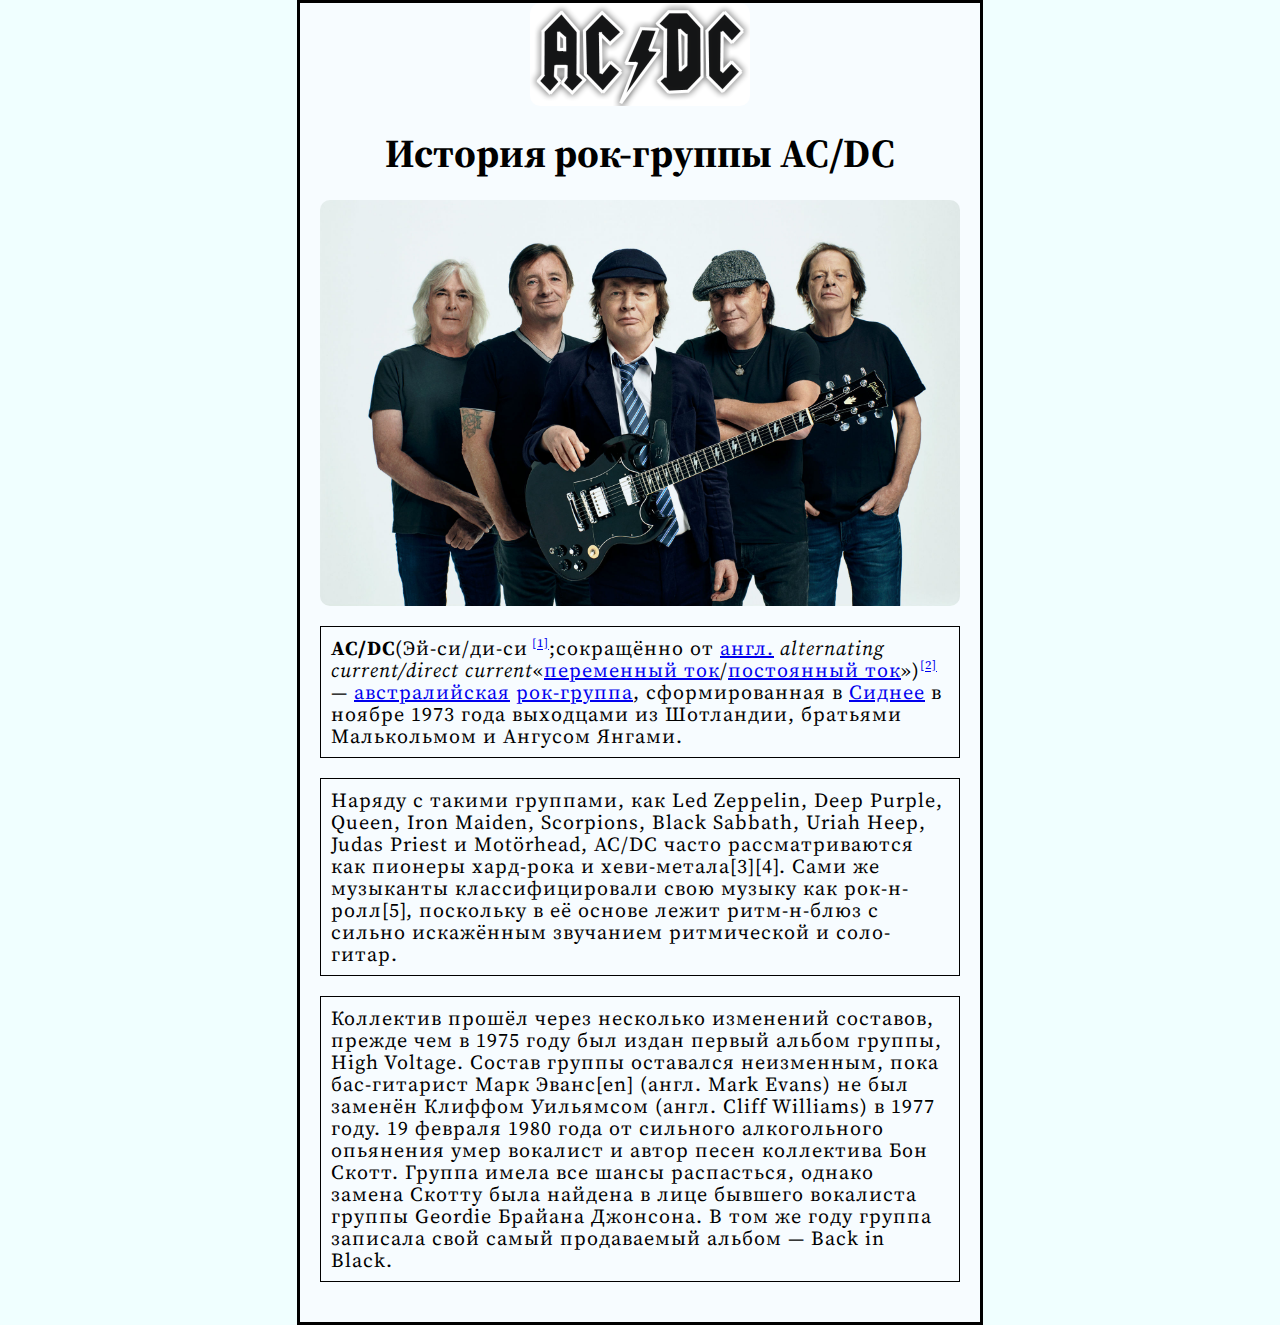
==== index.html @ 423bead2 "Add protocol Open Graph" ====
<!DOCTYPE html>
<html  lang="ru">
<head>
    <meta charset="utf-8">
    <meta name="author" content="Fullhead">
    <meta name="description" content="История группы AC/DC">
    <meta property="og:image" content="images/logo.png">
    <meta property="og:description" content="AC/DC — австралийская рок-группа, сформированная в Сиднее в ноябре 1973 года выходцами из Шотландии, братьями Малькольмом и Ангусом Янгами.">
    <meta property="og:title" content="AC/DC биография.">
    <link href="styles/style.css" rel="stylesheet" type="text/css">
    <link rel="preconnect" href="https://fonts.googleapis.com">
    <link rel="preconnect" href="https://fonts.gstatic.com" crossorigin>
    <link href="https://fonts.googleapis.com/css2?family=Source+Serif+Pro&display=swap" rel="stylesheet">
    <title>AC/DC rock</title>
</head>
<body>
<img id="logo" src="images/logo.png" alt="Фото логотипа группы." title="Логотип группы.">
<h1>История рок-группы AC/DC</h1>
<img id="team_photo" src="images/ac-dc-team.jpg" alt="Фото участников группы в полном составе" title="Группа AC/DC в полном сборе.">
<p id="p1"><strong>AC/DC</strong>(Эй-си/ди-си<sup id="up1">
    <a href="https://ru.wikipedia.org/wiki/AC/DC#cite_note-1" title="Универсальная энциклопедия Кирилла и Мефодия">[1]</a></sup>;сокращённо от
    <a href="https://ru.wikipedia.org/wiki/%D0%90%D0%BD%D0%B3%D0%BB%D0%B8%D0%B9%D1%81%D0%BA%D0%B8%D0%B9_%D1%8F%D0%B7%D1%8B%D0%BA">англ.</a>
    <i>alternating current/direct current</i>«<a href="https://ru.wikipedia.org/wiki/%D0%9F%D0%B5%D1%80%D0%B5%D0%BC%D0%B5%
    D0%BD%D0%BD%D1%8B%D0%B9_%D1%82%D0%BE%D0%BA" title="Переменный ток это-">переменный ток</a>/<a href="https://ru.wikipedia.org/wiki/%D0%9F%D0%BE%D1%81%D1%82%D
    0%BE%D1%8F%D0%BD%D0%BD%D1%8B%D0%B9_%D1%82%D0%BE%D0%BA" title="Постоянный ток это-">постоянный ток</a>»)<sup id="up2"><a href="https://ru.wikipedia.org/wiki/
    AC/DC#cite_note-2" title="AC/DC — краткая биография группы. РИА Новости.">[2]</a></sup>—
    <a href="https://ru.wikipedia.org/wiki/%D0%90%D0%B2%D1%81%D1%82%D1%80%D0%B0%D0%BB%D0%B8%D1%8F" title="Австралия">австралийская</a>
    <a href="https://ru.wikipedia.org/wiki/%D0%A0%D0%BE%D0%BA-%D0%B3%D1%80%D1%83%D0%BF%D0%BF%D0%B0" title="Рок-группа это-">рок-группа</a>, сформированная в
    <a href="https://ru.wikipedia.org/wiki/%D0%A1%D0%B8%D0%B4%D0%BD%D0%B5%D0%B9" title="Сидней">Сиднее</a> в ноябре 1973 года выходцами из Шотландии, братьями Малькольмом и Ангусом Янгами.</p>
<p id="p2">Наряду с такими группами, как Led Zeppelin, Deep Purple, Queen, Iron Maiden, Scorpions, Black Sabbath, Uriah Heep,
    Judas Priest и Motörhead, AC/DC часто рассматриваются как пионеры хард-рока и хеви-метала[3][4]. Сами же музыканты
    классифицировали свою музыку как рок-н-ролл[5], поскольку в её основе лежит ритм-н-блюз с сильно искажённым звучанием ритмической и соло-гитар.</p>
<p id="p3">Коллектив прошёл через несколько изменений составов, прежде чем в 1975 году был издан первый альбом группы, High Voltage.
    Состав группы оставался неизменным, пока бас-гитарист Марк Эванс[en] (англ. Mark Evans) не был заменён Клиффом Уильямсом (англ. Cliff Williams) в
    1977 году. 19 февраля 1980 года от сильного алкогольного опьянения умер вокалист и автор песен коллектива Бон Скотт. Группа имела все шансы
    распасться, однако замена Скотту была найдена в лице бывшего вокалиста группы Geordie Брайана Джонсона. В том же году группа записала свой самый
    продаваемый альбом — Back in Black.</p>
<script src="scripts/main.js"></script>
</body>
</html>
---- styles/style.css ----
html {
    font-family: 'Source Serif Pro', serif;
    font-size: 20px;
    background-color: azure;

}
body {
    margin: 0 auto;
    padding: 0 20px 20px 20px;
    width: 50%;
    background-color: #f7fcff;
    border: 3px solid black;
}
h1 {
    margin: 0;
    padding: 20px 0;
    color: black;
    text-align: center;
}
#logo {
    border-radius: 10px;
    max-width: 100%;
    height: auto;
    margin: 0 auto;
    display: block;
}
#team_photo {
    border-radius: 10px;
    max-width: 100%;
    height: auto;
    display: block;
}
#p1 {
    font-size: 20px;
    line-height: 1.1;
    letter-spacing: 1px;
    padding: 10px;
    border: solid 1px;
}
#p2 {
    font-size: 20px;
    line-height: 1.1;
    letter-spacing: 1px;
    padding: 10px;
    border: solid 1px;
}
#p3 {
    font-size: 20px;
    line-height: 1.1;
    letter-spacing: 1px;
    padding: 10px;
    border: solid 1px;
}
#up1 {
    font-size: 12px;
}
#up2 {
    font-size: 12px;
}
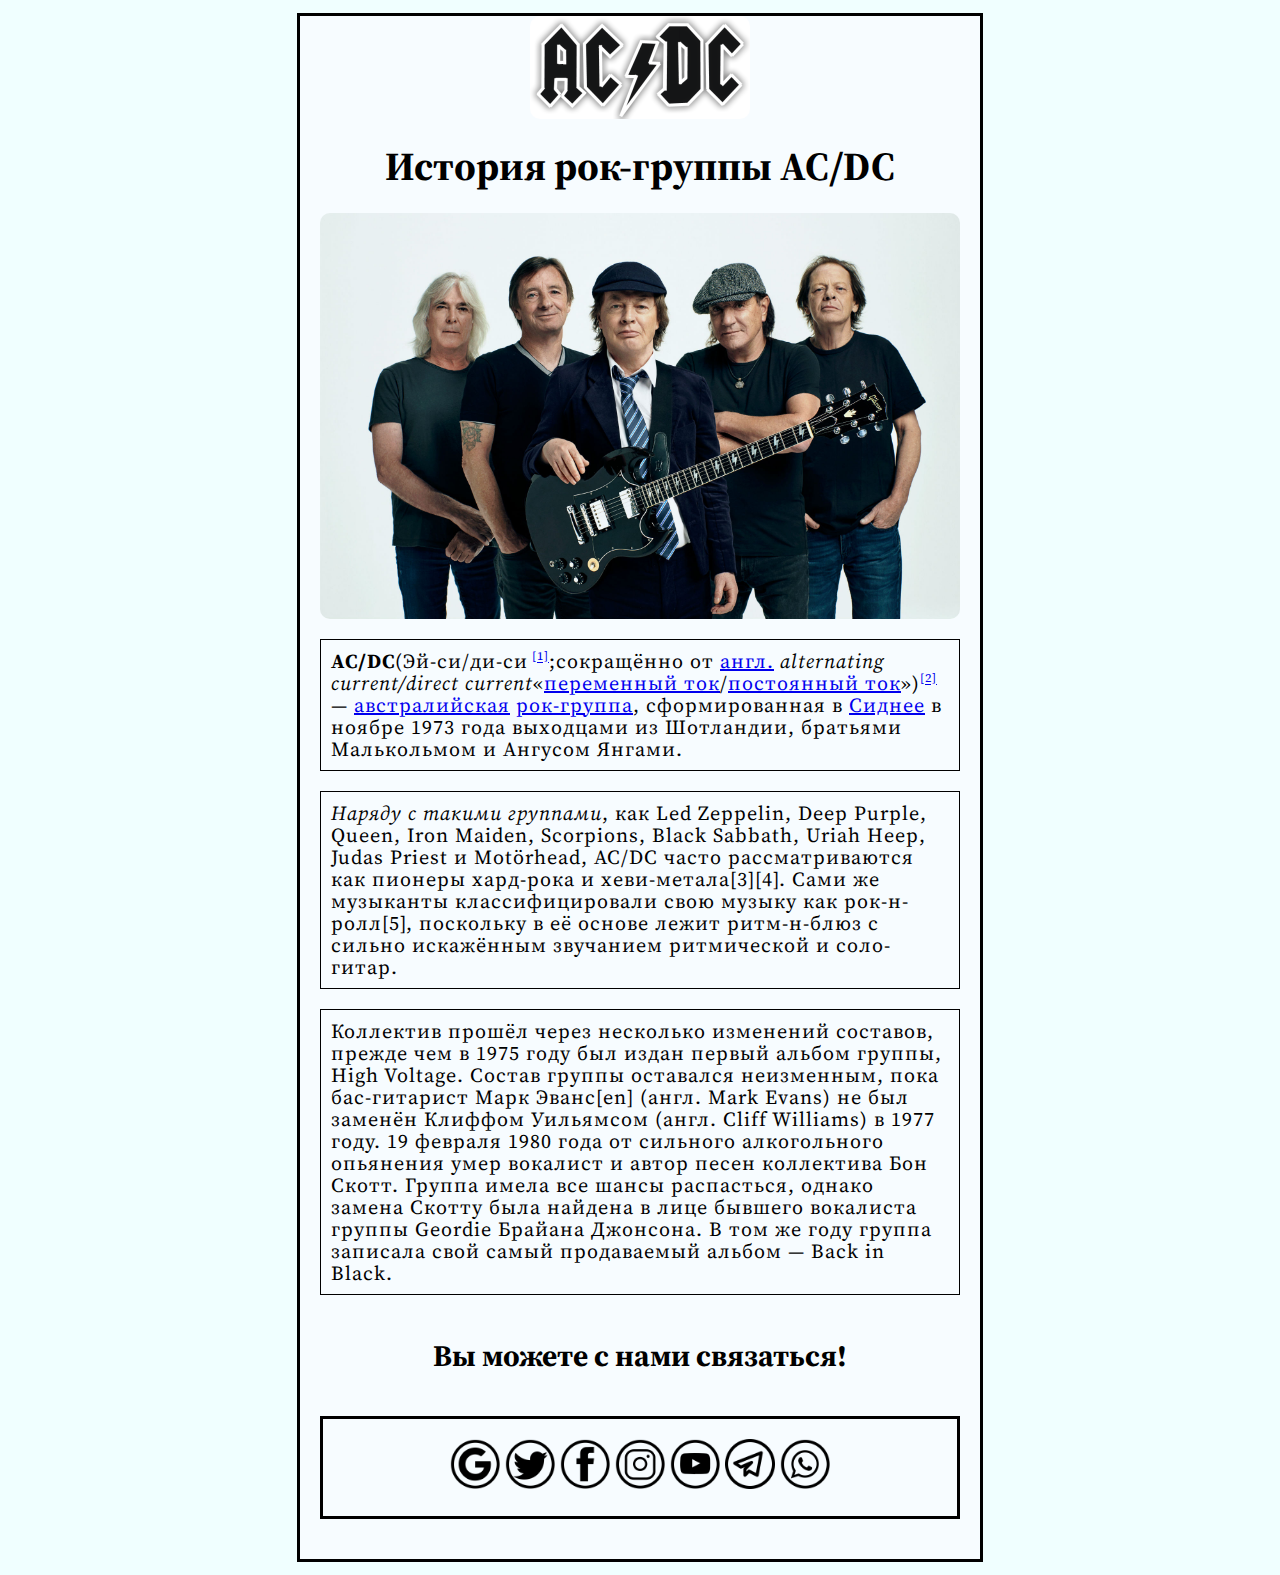
==== commit 6f2521a7: "Add contacts" ====
--- a/index.html
+++ b/index.html
@@ -5,17 +5,20 @@
     <meta name="author" content="Fullhead">
     <meta name="description" content="История группы AC/DC">
     <meta property="og:image" content="images/logo.png">
-    <meta property="og:description" content="AC/DC — австралийская рок-группа, сформированная в Сиднее в ноябре 1973 года выходцами из Шотландии, братьями Малькольмом и Ангусом Янгами.">
+    <meta property="og:description" content="AC/DC — австралийская рок-группа, сформированная в Сиднее в ноябре 1973
+
+    года выходцами из Шотландии, братьями Малькольмом и Ангусом Янгами.">
     <meta property="og:title" content="AC/DC биография.">
-    <link href="styles/style.css" rel="stylesheet" type="text/css">
+    <link rel="icon" href="images/favicon.png" type="image/x-icon">
+    <link rel="stylesheet" href="styles/style.css" type="text/css">
     <link rel="preconnect" href="https://fonts.googleapis.com">
     <link rel="preconnect" href="https://fonts.gstatic.com" crossorigin>
     <link href="https://fonts.googleapis.com/css2?family=Source+Serif+Pro&display=swap" rel="stylesheet">
     <title>AC/DC rock</title>
 </head>
 <body>
-<img id="logo" src="images/logo.png" alt="Фото логотипа группы." title="Логотип группы.">
-<h1>История рок-группы AC/DC</h1>
+<a href="https://www.acdc.com/" target="_blank"><img id="logo" src="images/logo.png" alt="Фото логотипа и ссылка на домашнюю страницу группы." title="Логотип AC/DC со ссылкой на их домашнюю страницу"></a>
+<h1 id="Заголовок_страницы">История рок-группы AC/DC</h1>
 <img id="team_photo" src="images/ac-dc-team.jpg" alt="Фото участников группы в полном составе" title="Группа AC/DC в полном сборе.">
 <p id="p1"><strong>AC/DC</strong>(Эй-си/ди-си<sup id="up1">
     <a href="https://ru.wikipedia.org/wiki/AC/DC#cite_note-1" title="Универсальная энциклопедия Кирилла и Мефодия">[1]</a></sup>;сокращённо от
@@ -27,7 +30,7 @@
     <a href="https://ru.wikipedia.org/wiki/%D0%90%D0%B2%D1%81%D1%82%D1%80%D0%B0%D0%BB%D0%B8%D1%8F" title="Австралия">австралийская</a>
     <a href="https://ru.wikipedia.org/wiki/%D0%A0%D0%BE%D0%BA-%D0%B3%D1%80%D1%83%D0%BF%D0%BF%D0%B0" title="Рок-группа это-">рок-группа</a>, сформированная в
     <a href="https://ru.wikipedia.org/wiki/%D0%A1%D0%B8%D0%B4%D0%BD%D0%B5%D0%B9" title="Сидней">Сиднее</a> в ноябре 1973 года выходцами из Шотландии, братьями Малькольмом и Ангусом Янгами.</p>
-<p id="p2">Наряду с такими группами, как Led Zeppelin, Deep Purple, Queen, Iron Maiden, Scorpions, Black Sabbath, Uriah Heep,
+<p id="p2"><em>Наряду с такими группами</em>, как Led Zeppelin, Deep Purple, Queen, Iron Maiden, Scorpions, Black Sabbath, Uriah Heep,
     Judas Priest и Motörhead, AC/DC часто рассматриваются как пионеры хард-рока и хеви-метала[3][4]. Сами же музыканты
     классифицировали свою музыку как рок-н-ролл[5], поскольку в её основе лежит ритм-н-блюз с сильно искажённым звучанием ритмической и соло-гитар.</p>
 <p id="p3">Коллектив прошёл через несколько изменений составов, прежде чем в 1975 году был издан первый альбом группы, High Voltage.
@@ -35,6 +38,21 @@
     1977 году. 19 февраля 1980 года от сильного алкогольного опьянения умер вокалист и автор песен коллектива Бон Скотт. Группа имела все шансы
     распасться, однако замена Скотту была найдена в лице бывшего вокалиста группы Geordie Брайана Джонсона. В том же году группа записала свой самый
     продаваемый альбом — Back in Black.</p>
+<h2>Вы можете с нами связаться!</h2>
+<p id="contacts">
+    <a href="mailto:inom2000.si@gmail.com" target="_blank"><img id="gmail" src="images/google-icon.png" alt="Gmail адрес" title="Ссылка на Gmail"></a>
+    <a href="https://twitter.com/IS6Db4l0alkcHG0?s=09" target="_blank"><img id="twitter" src="images/twitter-icon.png" alt="Twitter адрес" title="Ссылка на Twitter"></a>
+    <a href="https://www.facebook.com/profile.php?id=100042415043213" target="_blank"><img id="facebook" src="images/fb-icon.png" alt="Facebook адрес" title="Ссылка на Facebook"></a>
+    <a href="https://instagram.com/inomzhonov_sh/" target="_blank"><img id="instagram" src="images/instagram-icon.png" alt="Instagram адрес" title="Ссылка на Instagram"></a>
+    <a href="https://www.youtube.com/channel/UCkwhtxE0tNbKr_UcmWgKDsA" target="_blank"><img id="youtube" src="images/youtube-icon.png" alt="Youtube адрес" title="Ссылка на Youtube"></a>
+    <a href="https://t.me/Fullhead" target="_blank"><img id="telegram" src="images/telegram-icon.png" alt="Telegram адрес" title="Ссылка на Telegram"></a>
+    <a href="https://wa.me/79009517638" target="_blank"><img id="whatsapp" src="images/whatsapp-icon.png" alt="Whatsapp адрес" title="Ссылка на Whatsapp"></a>
+
+</p>
+
 <script src="scripts/main.js"></script>
 </body>
 </html>
+
+
+
--- a/styles/style.css
+++ b/styles/style.css
@@ -5,57 +5,56 @@
 
 }
 body {
-    margin: 0 auto;
+    margin: 1% auto;
     padding: 0 20px 20px 20px;
     width: 50%;
     background-color: #f7fcff;
     border: 3px solid black;
 }
-h1 {
+h1, h2 {
     margin: 0;
     padding: 20px 0;
     color: black;
     text-align: center;
 }
-#logo {
+#contacts {
+    padding: 20px 0;
+    color: black;
+    text-align: center;
+    border: 3px solid black;
+}
+#logo, #team_photo {
     border-radius: 10px;
     max-width: 100%;
     height: auto;
     margin: 0 auto;
     display: block;
 }
-#team_photo {
-    border-radius: 10px;
-    max-width: 100%;
-    height: auto;
-    display: block;
+
+#gmail, #twitter, #facebook, #instagram, #youtube, #telegram, #whatsapp {
+    width: 50px;
 }
-#p1 {
+#p1, #p2, #p3 {
     font-size: 20px;
     line-height: 1.1;
     letter-spacing: 1px;
     padding: 10px;
     border: solid 1px;
 }
-#p2 {
-    font-size: 20px;
-    line-height: 1.1;
-    letter-spacing: 1px;
+
+#up1, #up2 {
+    font-size: 12px;
+}
+
+ul {
+    background: aliceblue;
     padding: 10px;
     border: solid 1px;
 }
-#p3 {
-    font-size: 20px;
-    line-height: 1.1;
-    letter-spacing: 1px;
-    padding: 10px;
-    border: solid 1px;
-}
-#up1 {
-    font-size: 12px;
-}
-#up2 {
-    font-size: 12px;
+
+li {
+    margin-left: 20px;
 }
 
 
+
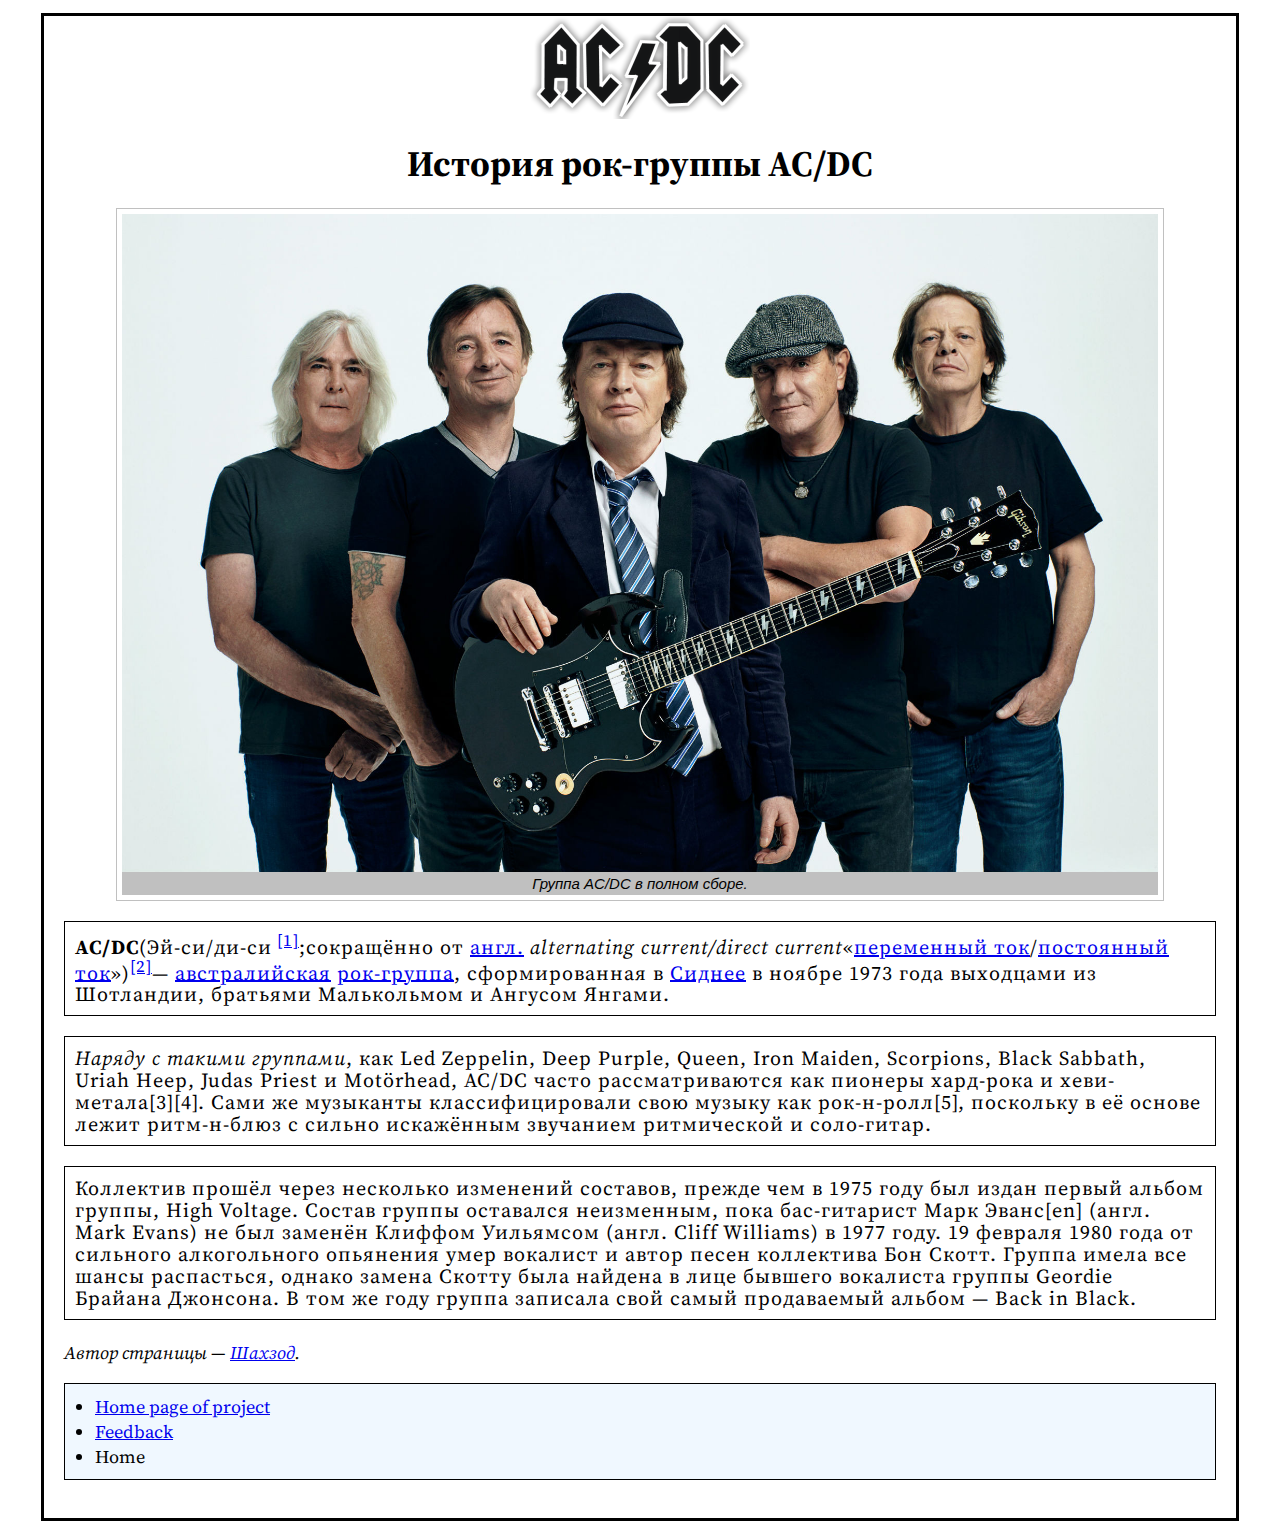
==== commit 0f39dcb1: "Add new pages" ====
--- a/index.html
+++ b/index.html
@@ -1,5 +1,5 @@
 <!DOCTYPE html>
-<html  lang="ru">
+<html lang="ru">
 <head>
     <meta charset="utf-8">
     <meta name="author" content="Fullhead">
@@ -10,46 +10,60 @@
     года выходцами из Шотландии, братьями Малькольмом и Ангусом Янгами.">
     <meta property="og:title" content="AC/DC биография.">
     <link rel="icon" href="images/favicon.png" type="image/x-icon">
-    <link rel="stylesheet" href="styles/style.css" type="text/css">
+    <link rel="stylesheet" href="styles/index.css" type="text/css">
     <link rel="preconnect" href="https://fonts.googleapis.com">
     <link rel="preconnect" href="https://fonts.gstatic.com" crossorigin>
     <link href="https://fonts.googleapis.com/css2?family=Source+Serif+Pro&display=swap" rel="stylesheet">
     <title>AC/DC rock</title>
 </head>
 <body>
-<a href="https://www.acdc.com/" target="_blank"><img id="logo" src="images/logo.png" alt="Фото логотипа и ссылка на домашнюю страницу группы." title="Логотип AC/DC со ссылкой на их домашнюю страницу"></a>
+
+<a href="https://www.acdc.com/" target="_blank"><img id="logo" src="images/logo.png"
+                                                     alt="Фото логотипа и ссылка на домашнюю страницу группы."
+                                                     title="Логотип AC/DC со ссылкой на их домашнюю страницу"></a>
 <h1 id="Заголовок_страницы">История рок-группы AC/DC</h1>
-<img id="team_photo" src="images/ac-dc-team.jpg" alt="Фото участников группы в полном составе" title="Группа AC/DC в полном сборе.">
+<figure>
+    <img id="team_photo" src="images/ac-dc-team.jpg" alt="Фото участников группы в полном составе"
+         title="Группа AC/DC в полном сборе.">
+    <figcaption>Группа AC/DC в полном сборе.</figcaption>
+</figure>
 <p id="p1"><strong>AC/DC</strong>(Эй-си/ди-си<sup id="up1">
-    <a href="https://ru.wikipedia.org/wiki/AC/DC#cite_note-1" title="Универсальная энциклопедия Кирилла и Мефодия">[1]</a></sup>;сокращённо от
+    <a href="https://ru.wikipedia.org/wiki/AC/DC#cite_note-1"
+       title="Универсальная энциклопедия Кирилла и Мефодия">[1]</a></sup>;сокращённо от
     <a href="https://ru.wikipedia.org/wiki/%D0%90%D0%BD%D0%B3%D0%BB%D0%B8%D0%B9%D1%81%D0%BA%D0%B8%D0%B9_%D1%8F%D0%B7%D1%8B%D0%BA">англ.</a>
     <i>alternating current/direct current</i>«<a href="https://ru.wikipedia.org/wiki/%D0%9F%D0%B5%D1%80%D0%B5%D0%BC%D0%B5%
     D0%BD%D0%BD%D1%8B%D0%B9_%D1%82%D0%BE%D0%BA" title="Переменный ток это-">переменный ток</a>/<a href="https://ru.wikipedia.org/wiki/%D0%9F%D0%BE%D1%81%D1%82%D
-    0%BE%D1%8F%D0%BD%D0%BD%D1%8B%D0%B9_%D1%82%D0%BE%D0%BA" title="Постоянный ток это-">постоянный ток</a>»)<sup id="up2"><a href="https://ru.wikipedia.org/wiki/
+    0%BE%D1%8F%D0%BD%D0%BD%D1%8B%D0%B9_%D1%82%D0%BE%D0%BA" title="Постоянный ток это-">постоянный ток</a>»)<sup
+            id="up2"><a href="https://ru.wikipedia.org/wiki/
     AC/DC#cite_note-2" title="AC/DC — краткая биография группы. РИА Новости.">[2]</a></sup>—
     <a href="https://ru.wikipedia.org/wiki/%D0%90%D0%B2%D1%81%D1%82%D1%80%D0%B0%D0%BB%D0%B8%D1%8F" title="Австралия">австралийская</a>
-    <a href="https://ru.wikipedia.org/wiki/%D0%A0%D0%BE%D0%BA-%D0%B3%D1%80%D1%83%D0%BF%D0%BF%D0%B0" title="Рок-группа это-">рок-группа</a>, сформированная в
-    <a href="https://ru.wikipedia.org/wiki/%D0%A1%D0%B8%D0%B4%D0%BD%D0%B5%D0%B9" title="Сидней">Сиднее</a> в ноябре 1973 года выходцами из Шотландии, братьями Малькольмом и Ангусом Янгами.</p>
-<p id="p2"><em>Наряду с такими группами</em>, как Led Zeppelin, Deep Purple, Queen, Iron Maiden, Scorpions, Black Sabbath, Uriah Heep,
+    <a href="https://ru.wikipedia.org/wiki/%D0%A0%D0%BE%D0%BA-%D0%B3%D1%80%D1%83%D0%BF%D0%BF%D0%B0"
+       title="Рок-группа это-">рок-группа</a>, сформированная в
+    <a href="https://ru.wikipedia.org/wiki/%D0%A1%D0%B8%D0%B4%D0%BD%D0%B5%D0%B9" title="Сидней">Сиднее</a> в ноябре 1973
+    года выходцами из Шотландии, братьями Малькольмом и Ангусом Янгами.</p>
+<p id="p2"><em>Наряду с такими группами</em>, как Led Zeppelin, Deep Purple, Queen, Iron Maiden, Scorpions, Black
+    Sabbath, Uriah Heep,
     Judas Priest и Motörhead, AC/DC часто рассматриваются как пионеры хард-рока и хеви-метала[3][4]. Сами же музыканты
-    классифицировали свою музыку как рок-н-ролл[5], поскольку в её основе лежит ритм-н-блюз с сильно искажённым звучанием ритмической и соло-гитар.</p>
-<p id="p3">Коллектив прошёл через несколько изменений составов, прежде чем в 1975 году был издан первый альбом группы, High Voltage.
-    Состав группы оставался неизменным, пока бас-гитарист Марк Эванс[en] (англ. Mark Evans) не был заменён Клиффом Уильямсом (англ. Cliff Williams) в
-    1977 году. 19 февраля 1980 года от сильного алкогольного опьянения умер вокалист и автор песен коллектива Бон Скотт. Группа имела все шансы
-    распасться, однако замена Скотту была найдена в лице бывшего вокалиста группы Geordie Брайана Джонсона. В том же году группа записала свой самый
+    классифицировали свою музыку как рок-н-ролл[5], поскольку в её основе лежит ритм-н-блюз с сильно искажённым
+    звучанием ритмической и соло-гитар.</p>
+<p id="p3">Коллектив прошёл через несколько изменений составов, прежде чем в 1975 году был издан первый альбом группы,
+    High Voltage.
+    Состав группы оставался неизменным, пока бас-гитарист Марк Эванс[en] (англ. Mark Evans) не был заменён Клиффом
+    Уильямсом (англ. Cliff Williams) в
+    1977 году. 19 февраля 1980 года от сильного алкогольного опьянения умер вокалист и автор песен коллектива Бон Скотт.
+    Группа имела все шансы
+    распасться, однако замена Скотту была найдена в лице бывшего вокалиста группы Geordie Брайана Джонсона. В том же
+    году группа записала свой самый
     продаваемый альбом — Back in Black.</p>
-<h2>Вы можете с нами связаться!</h2>
-<p id="contacts">
-    <a href="mailto:inom2000.si@gmail.com" target="_blank"><img id="gmail" src="images/google-icon.png" alt="Gmail адрес" title="Ссылка на Gmail"></a>
-    <a href="https://twitter.com/IS6Db4l0alkcHG0?s=09" target="_blank"><img id="twitter" src="images/twitter-icon.png" alt="Twitter адрес" title="Ссылка на Twitter"></a>
-    <a href="https://www.facebook.com/profile.php?id=100042415043213" target="_blank"><img id="facebook" src="images/fb-icon.png" alt="Facebook адрес" title="Ссылка на Facebook"></a>
-    <a href="https://instagram.com/inomzhonov_sh/" target="_blank"><img id="instagram" src="images/instagram-icon.png" alt="Instagram адрес" title="Ссылка на Instagram"></a>
-    <a href="https://www.youtube.com/channel/UCkwhtxE0tNbKr_UcmWgKDsA" target="_blank"><img id="youtube" src="images/youtube-icon.png" alt="Youtube адрес" title="Ссылка на Youtube"></a>
-    <a href="https://t.me/Fullhead" target="_blank"><img id="telegram" src="images/telegram-icon.png" alt="Telegram адрес" title="Ссылка на Telegram"></a>
-    <a href="https://wa.me/79009517638" target="_blank"><img id="whatsapp" src="images/whatsapp-icon.png" alt="Whatsapp адрес" title="Ссылка на Whatsapp"></a>
+<address>
+    <p>Автор страницы — <a href="projects/Advanced_text_formatting.html">Шахзод</a>.</p>
+</address>
 
-</p>
-
+<ul>
+    <li><a href="projects/Advanced_text_formatting.html">Home page of project</a></li>
+    <li><a href="./contacts/contacts.html">Feedback</a></li>
+    <li>Home</li>
+</ul>
 <script src="scripts/main.js"></script>
 </body>
 </html>
--- a/styles/index.css
+++ b/styles/index.css
@@ -0,0 +1,60 @@
+html {
+    font-family: 'Source Serif Pro', serif;
+    font-size: 18px;
+    background-color: #fff;
+
+}
+body {
+    margin: 1% auto;
+    padding: 0 20px 20px 20px;
+    width: 90%;
+
+    border: 3px solid black;
+}
+h1, h2 {
+    margin: 0;
+    padding: 20px 0;
+    color: black;
+    text-align: center;
+}
+#logo, #team_photo {
+
+    max-width: 100%;
+    height: auto;
+    margin: 0 auto;
+    display: block;
+}
+
+#p1, #p2, #p3 {
+    font-size: 20px;
+    line-height: 1.1;
+    letter-spacing: 1px;
+    padding: 10px;
+    border: solid 1px;
+}
+
+
+ul {
+    background: aliceblue;
+    padding: 10px;
+    border: solid 1px;
+}
+
+li {
+    margin-left: 20px;
+}
+figure {
+    border: thin #c0c0c0 solid;
+    display: flex;
+    flex-flow: column;
+    padding: 5px;
+    max-width: 90%;
+    margin: 0 auto;
+}
+figcaption {
+    background-color: silver;
+    color: black;
+    font: italic smaller sans-serif;
+    padding: 3px;
+    text-align: center;
+}
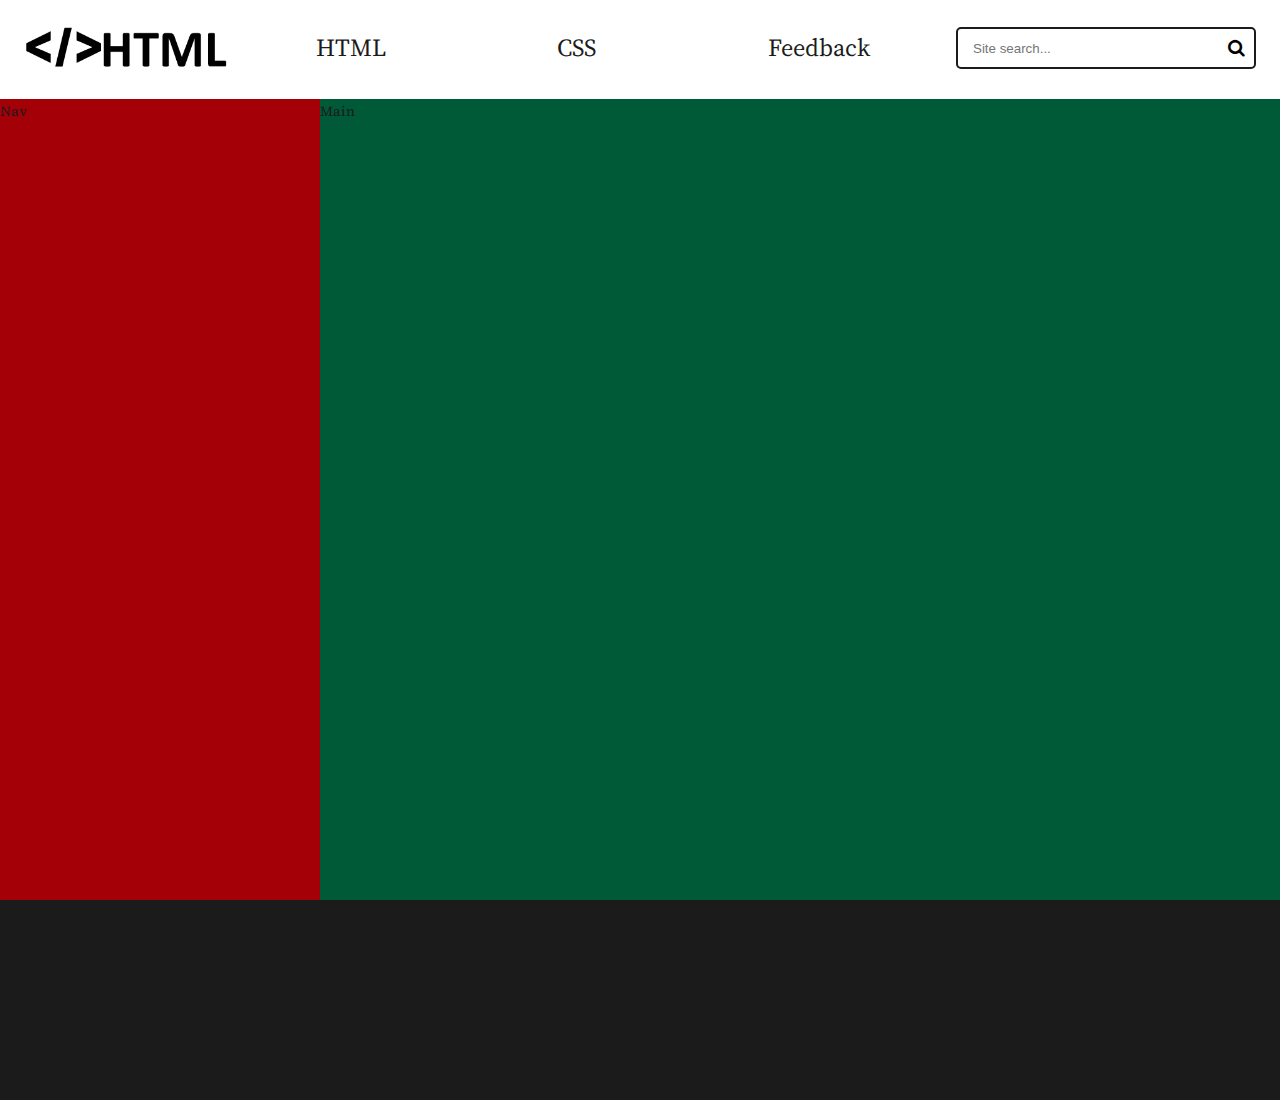
==== commit 6e1788d9: "Add new pages" ====
--- a/index.html
+++ b/index.html
@@ -1,72 +1,42 @@
-<!DOCTYPE html>
-<html lang="ru">
+<!doctype html>
+<html lang="en">
 <head>
-    <meta charset="utf-8">
-    <meta name="author" content="Fullhead">
-    <meta name="description" content="История группы AC/DC">
-    <meta property="og:image" content="images/logo.png">
-    <meta property="og:description" content="AC/DC — австралийская рок-группа, сформированная в Сиднее в ноябре 1973
-
-    года выходцами из Шотландии, братьями Малькольмом и Ангусом Янгами.">
-    <meta property="og:title" content="AC/DC биография.">
-    <link rel="icon" href="images/favicon.png" type="image/x-icon">
-    <link rel="stylesheet" href="styles/index.css" type="text/css">
+    <meta charset="UTF-8">
+    <meta name="viewport" content="width=device-width,initial-scale=1">
+    <link rel="icon" href="./images/favicon.ico" type="image/x-icon">
+    <link rel="stylesheet" href="./styles/index.css" type="text/css">
     <link rel="preconnect" href="https://fonts.googleapis.com">
     <link rel="preconnect" href="https://fonts.gstatic.com" crossorigin>
     <link href="https://fonts.googleapis.com/css2?family=Source+Serif+Pro&display=swap" rel="stylesheet">
-    <title>AC/DC rock</title>
+    <link href="https://netdna.bootstrapcdn.com/font-awesome/4.0.3/css/font-awesome.min.css" rel="stylesheet">
+    <meta property="og:image" content="images/logo.png">
+    <meta property="og:description" content="HTML (HyperText Markup Language — «язык гипертекстовой разметки») — самый базовый строительный блок Веба. Он определяет содержание и структуру веб-контента. Другие технологии, помимо HTML, обычно используются для описания внешнего вида/представления (CSS) или функциональности/поведения (JavaScript) веб-страницы.">
+    <meta property="og:title" content="Начало с HTML - Изучение веб-разработки">
+    <title>HTML для начинающих</title>
 </head>
 <body>
-
-<a href="https://www.acdc.com/" target="_blank"><img id="logo" src="images/logo.png"
-                                                     alt="Фото логотипа и ссылка на домашнюю страницу группы."
-                                                     title="Логотип AC/DC со ссылкой на их домашнюю страницу"></a>
-<h1 id="Заголовок_страницы">История рок-группы AC/DC</h1>
-<figure>
-    <img id="team_photo" src="images/ac-dc-team.jpg" alt="Фото участников группы в полном составе"
-         title="Группа AC/DC в полном сборе.">
-    <figcaption>Группа AC/DC в полном сборе.</figcaption>
-</figure>
-<p id="p1"><strong>AC/DC</strong>(Эй-си/ди-си<sup id="up1">
-    <a href="https://ru.wikipedia.org/wiki/AC/DC#cite_note-1"
-       title="Универсальная энциклопедия Кирилла и Мефодия">[1]</a></sup>;сокращённо от
-    <a href="https://ru.wikipedia.org/wiki/%D0%90%D0%BD%D0%B3%D0%BB%D0%B8%D0%B9%D1%81%D0%BA%D0%B8%D0%B9_%D1%8F%D0%B7%D1%8B%D0%BA">англ.</a>
-    <i>alternating current/direct current</i>«<a href="https://ru.wikipedia.org/wiki/%D0%9F%D0%B5%D1%80%D0%B5%D0%BC%D0%B5%
-    D0%BD%D0%BD%D1%8B%D0%B9_%D1%82%D0%BE%D0%BA" title="Переменный ток это-">переменный ток</a>/<a href="https://ru.wikipedia.org/wiki/%D0%9F%D0%BE%D1%81%D1%82%D
-    0%BE%D1%8F%D0%BD%D0%BD%D1%8B%D0%B9_%D1%82%D0%BE%D0%BA" title="Постоянный ток это-">постоянный ток</a>»)<sup
-            id="up2"><a href="https://ru.wikipedia.org/wiki/
-    AC/DC#cite_note-2" title="AC/DC — краткая биография группы. РИА Новости.">[2]</a></sup>—
-    <a href="https://ru.wikipedia.org/wiki/%D0%90%D0%B2%D1%81%D1%82%D1%80%D0%B0%D0%BB%D0%B8%D1%8F" title="Австралия">австралийская</a>
-    <a href="https://ru.wikipedia.org/wiki/%D0%A0%D0%BE%D0%BA-%D0%B3%D1%80%D1%83%D0%BF%D0%BF%D0%B0"
-       title="Рок-группа это-">рок-группа</a>, сформированная в
-    <a href="https://ru.wikipedia.org/wiki/%D0%A1%D0%B8%D0%B4%D0%BD%D0%B5%D0%B9" title="Сидней">Сиднее</a> в ноябре 1973
-    года выходцами из Шотландии, братьями Малькольмом и Ангусом Янгами.</p>
-<p id="p2"><em>Наряду с такими группами</em>, как Led Zeppelin, Deep Purple, Queen, Iron Maiden, Scorpions, Black
-    Sabbath, Uriah Heep,
-    Judas Priest и Motörhead, AC/DC часто рассматриваются как пионеры хард-рока и хеви-метала[3][4]. Сами же музыканты
-    классифицировали свою музыку как рок-н-ролл[5], поскольку в её основе лежит ритм-н-блюз с сильно искажённым
-    звучанием ритмической и соло-гитар.</p>
-<p id="p3">Коллектив прошёл через несколько изменений составов, прежде чем в 1975 году был издан первый альбом группы,
-    High Voltage.
-    Состав группы оставался неизменным, пока бас-гитарист Марк Эванс[en] (англ. Mark Evans) не был заменён Клиффом
-    Уильямсом (англ. Cliff Williams) в
-    1977 году. 19 февраля 1980 года от сильного алкогольного опьянения умер вокалист и автор песен коллектива Бон Скотт.
-    Группа имела все шансы
-    распасться, однако замена Скотту была найдена в лице бывшего вокалиста группы Geordie Брайана Джонсона. В том же
-    году группа записала свой самый
-    продаваемый альбом — Back in Black.</p>
-<address>
-    <p>Автор страницы — <a href="projects/Advanced_text_formatting.html">Шахзод</a>.</p>
-</address>
-
-<ul>
-    <li><a href="projects/Advanced_text_formatting.html">Home page of project</a></li>
-    <li><a href="./contacts/contacts.html">Feedback</a></li>
-    <li>Home</li>
-</ul>
-<script src="scripts/main.js"></script>
+<div class="wrapper">
+    <header class="page-header">
+        <div class="header-nav">
+            <a href="index.html"><img src="./images/logo.png" alt="Logo" class="logo-image"></a>
+            <nav class="main-nav">
+                <ul class="main-menu">
+                    <li><a class="top-level-urls" href="./html/Document_and_website_structure.html">HTML</a></li>
+                    <li><a class="top-level-urls" href="./css/What_is_CSS.html">CSS</a></li>
+                    <li><a class="top-level-urls" href="./contacts/contacts.html">Feedback</a></li>
+                </ul>
+            </nav>
+            <form class="header-search">
+                <label class="header-search-label">
+                    <input class="header-search-input" type="text" placeholder="Site search...">
+                </label>
+                <button class="header-search-button" type="submit"></button>
+            </form>
+        </div>
+    </header>
+    <main class="page-main">Main</main>
+    <nav class="page-nav">Nav</nav>
+</div>
+<footer class="page-footer">Footer</footer>
 </body>
-</html>
-
-
-
+</html>--- a/styles/index.css
+++ b/styles/index.css
@@ -1,60 +1,124 @@
+*, :after, :before {
+    box-sizing: border-box;
+}
 html {
+    background-color: #fff;
+    box-sizing: border-box;
+    color: #1b1b1b;
+    font-size: 14px;
     font-family: 'Source Serif Pro', serif;
+}
+body {
+    font-size: 100%;
+    min-height: 100vh;
+    line-height: 1.75;
+    margin: 0 auto;
+    background-color: #fff;
+}
+.logo-image {
+    width: 206px;
+}
+/*Top urls*/
+.top-level-urls {
+    outline: none;
+    text-decoration: none;
+    padding: 5px;
+    font-size: 175%;
+}
+.top-level-urls:link {
+    color: #1b1b1b;
+}
+.top-level-urls:visited {
+    color: #1b1b1b;
+}
+.top-level-urls:hover {
+    border-bottom: 1px solid;
+    background: #1b1b1b;
+    border-radius: 4px;
+    color: #eeeeee;
+}
+/*Search*/
+.header-search {
+    position: relative;
+    width: 300px;
+    margin: 0 auto;
+}
+.header-search-input, button {
+    border: none;
+    outline: none;
+    border-radius: 5px;
+}
+.header-search-input {
+    width: 100%;
+    height: 42px;
+    background: inherit;
+    padding-left: 15px;
+    border: #1b1b1b solid 2px;
+}
+.header-search-button {
+    height: 26px;
+    width: 26px;
+    position: absolute;
+    top: 8px;
+    right: 8px;
+    background: inherit;
+    cursor: pointer;
+}
+.header-search-button:before {
+    content: "\f002";
+    font-family: FontAwesome, serif;
     font-size: 18px;
+    color: inherit;
+}
+/*Wrapper container*/
+.wrapper{
+    margin: 0 auto;
+    max-width: 1400px;
+    width: 100%;
+    min-height: 100vh;
+    height: auto;
+    display: grid;
+    grid-template-rows: auto 1fr;
+    grid-template-columns: 25% 1fr;
+    grid-template-areas:
+    "header header"
+    "nav main";
+}
+/*Header section*/
+.page-header {
+    text-align: center;
+    margin-top: -0.625em;
     background-color: #fff;
+    grid-area: header;
+    padding: 36px 24px 24px;
 
 }
-body {
-    margin: 1% auto;
-    padding: 0 20px 20px 20px;
-    width: 90%;
-
-    border: 3px solid black;
+.header-nav {
+    display: grid;
+    grid-template-columns: 206px 1fr max-content;
 }
-h1, h2 {
+.main-menu {
+    display: flex;
+    justify-content: space-around;
     margin: 0;
-    padding: 20px 0;
-    color: black;
-    text-align: center;
+    position: relative;
+    padding: 0;
 }
-#logo, #team_photo {
-
-    max-width: 100%;
-    height: auto;
-    margin: 0 auto;
-    display: block;
+ul[class="main-menu"] {
+    list-style: none;
 }
-
-#p1, #p2, #p3 {
-    font-size: 20px;
-    line-height: 1.1;
-    letter-spacing: 1px;
-    padding: 10px;
-    border: solid 1px;
+/*Main section*/
+.page-main {
+    background-color: #005a38;
+    grid-area: main;
 }
-
-
-ul {
-    background: aliceblue;
-    padding: 10px;
-    border: solid 1px;
+/*Nav section*/
+.page-nav {
+    background-color: #a30008;
+    grid-area: nav;
 }
-
-li {
-    margin-left: 20px;
+/*Footer section*/
+.page-footer {
+    background-color: #1b1b1b;
+    height: 200px;
 }
-figure {
-    border: thin #c0c0c0 solid;
-    display: flex;
-    flex-flow: column;
-    padding: 5px;
-    max-width: 90%;
-    margin: 0 auto;
-}
-figcaption {
-    background-color: silver;
-    color: black;
-    font: italic smaller sans-serif;
-    padding: 3px;
-    text-align: center;
-}
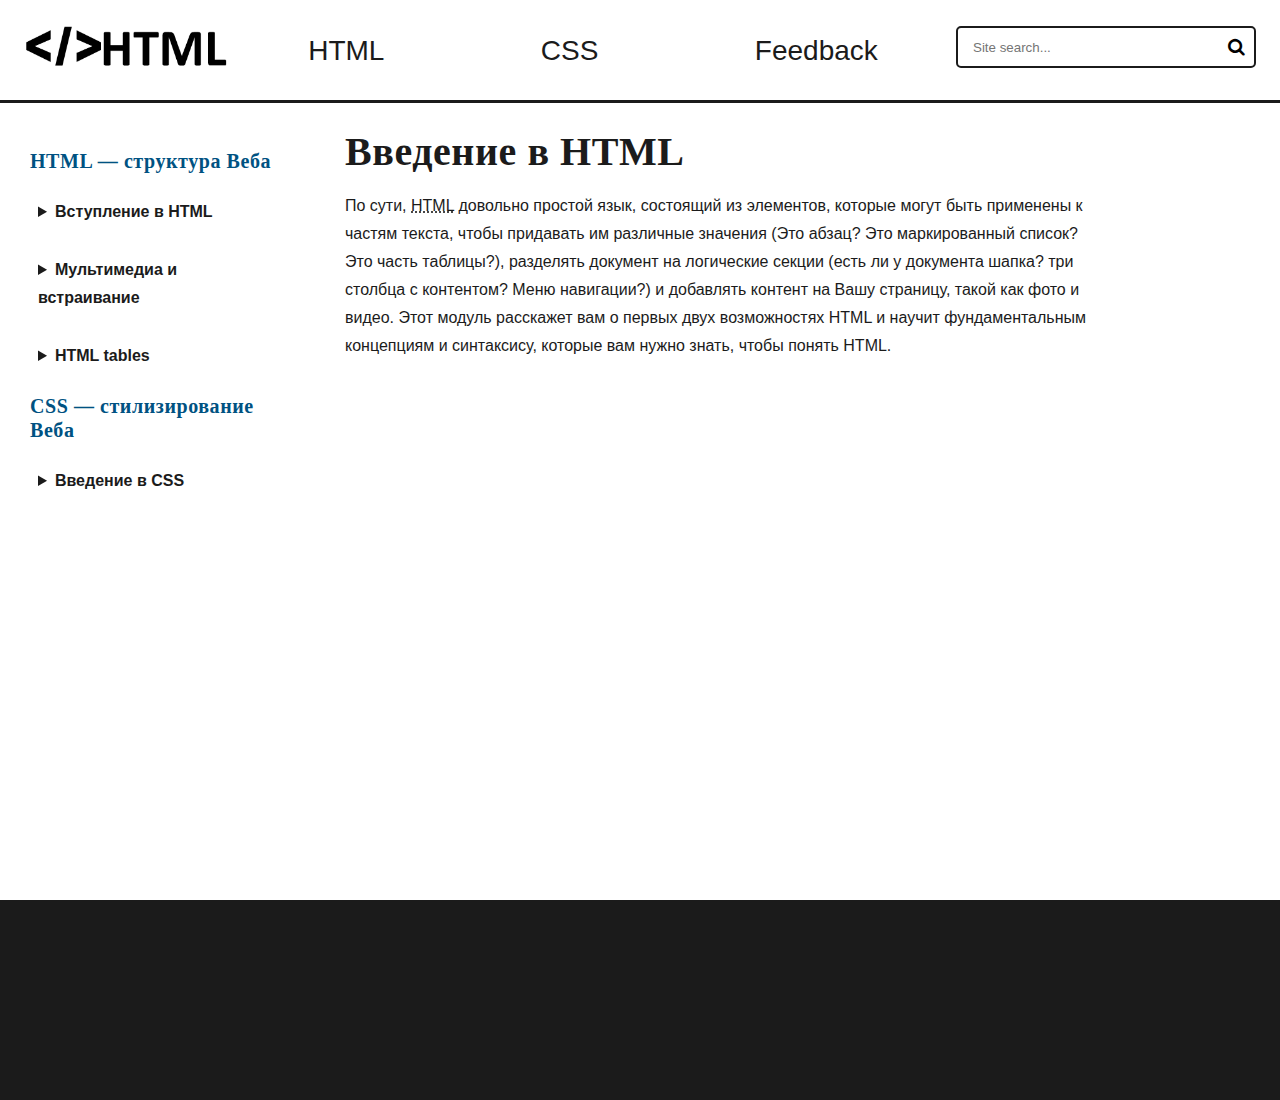
==== commit 6aaa78b9: "Add new pages" ====
--- a/index.html
+++ b/index.html
@@ -34,8 +34,91 @@
             </form>
         </div>
     </header>
-    <main class="page-main">Main</main>
-    <nav class="page-nav">Nav</nav>
+    <main class="page-main">
+        <article class="page-main-content">
+            <h1>Введение в HTML</h1>
+            <div>
+                <p class="summary">По сути, <abbr title="Hypertext Markup Language">HTML</abbr>
+                    довольно&nbsp;простой язык, состоящий из элементов, которые могут быть применены к частям текста,
+                    чтобы
+                    придавать им различные значения&nbsp;(Это абзац? Это маркированный список? Это часть таблицы?),
+                    разделять документ на логические секции (есть ли у документа шапка?&nbsp;три столбца с контентом?
+                    Меню
+                    навигации?) и добавлять контент&nbsp;на Вашу страницу, такой как фото и видео. Этот модуль расскажет
+                    вам
+                    о первых двух возможностях HTML и научит фундаментальным концепциям и синтаксису, которые вам нужно
+                    знать, чтобы понять HTML.</p>
+            </div>
+            <div>
+<!--                <ul class="prev-next">-->
+<!--                    <li><a class="button-prev-next"-->
+<!--                           href="Introduction_to_HTML.html"> Назад </a></li>-->
+<!--                    <li><a class="button-prev-next" href="/ru/docs/Learn/HTML/Introduction_to_HTML"> Обзор: Introduction-->
+<!--                        to-->
+<!--                        HTML</a></li>-->
+<!--                    <li><a class="button-prev-next" href="/ru/docs/Learn/HTML/Introduction_to_HTML/Marking_up_a_letter">-->
+<!--                        Далее </a></li>-->
+<!--                </ul>-->
+                <section id="Необходимые_условия">
+                </section>
+            </div>
+        </article>
+    </main>
+    <nav class="page-nav">
+        <h2 class="top-nav-urls">HTML — структура Веба</h2>
+        <details>
+            <summary>Вступление в HTML</summary>
+            <ul>
+                <li><a href="">Вступление в HTML</a></li>
+                <li><a href="">Начало работы с HTML</a></li>
+                <li><a href="">Что в "шапке"? Метаданные в HTML</a></li>
+                <li><a href="">Тексты в HTML</a></li>
+                <li><a href="">Создание гиперссылок</a></li>
+                <li><a href="">Продвинутое форматирование текста</a></li>
+                <li><a href="">Структура документа и веб-сайта</a></li>
+                <li><a href="">Отладка HTML</a></li>
+                <li><a href="">Задание: Выделение символа</a></li>
+                <li><a href="">Задание: Структура страницы</a></li>
+            </ul>
+        </details>
+        <details>
+            <summary>Мультимедиа и встраивание</summary>
+            <ul>
+                <li><a href="">Мультимедиа и встраивание</a></li>
+                <li><a href="">Изображения в HTML</a></li>
+                <li><a href="">Видео и аудио контент</a></li>
+                <li><a href="">От object до iframe — другие технологии встраивания</a></li>
+                <li><a href="">Добавление векторный графики в Веб</a></li>
+                <li><a href="">Отзывчивые изображения</a></li>
+                <li><a href="">Задание: Страница о Mozilla</a></li>
+            </ul>
+        </details>
+        <details>
+            <summary>HTML tables</summary>
+            <ul>
+                <li><a href="">HTML tables overview</a></li>
+                <li><a href="">HTML table basics</a></li>
+                <li><a href="">HTML Table advanced features and accessibility</a></li>
+                <li><a href="">Assessment: Structuring planet data</a></li>
+            </ul>
+        </details>
+        <h2 class="top-nav-urls">CSS — стилизирование Веба</h2>
+        <details>
+            <summary>Введение в CSS</summary>
+            <ul>
+                <li><a href="">Вступление в HTML</a></li>
+                <li><a href="">Начало работы с HTML</a></li>
+                <li><a href="">Что в "шапке"? Метаданные в HTML</a></li>
+                <li><a href="">Тексты в HTML</a></li>
+                <li><a href="">Создание гиперссылок</a></li>
+                <li><a href="">Продвинутое форматирование текста</a></li>
+                <li><a href="">Структура документа и веб-сайта</a></li>
+                <li><a href="">Отладка HTML</a></li>
+                <li><a href="">Задание: Выделение символа</a></li>
+                <li><a href="">Задание: Структура страницы</a></li>
+            </ul>
+        </details>
+    </nav>
 </div>
 <footer class="page-footer">Footer</footer>
 </body>
--- a/styles/index.css
+++ b/styles/index.css
@@ -5,15 +5,16 @@
     background-color: #fff;
     box-sizing: border-box;
     color: #1b1b1b;
-    font-size: 14px;
-    font-family: 'Source Serif Pro', serif;
+    font-size: 16px;
+    font-family: arial,x-locale-body,sans-serif;
 }
 body {
     font-size: 100%;
     min-height: 100vh;
     line-height: 1.75;
-    margin: 0 auto;
+    margin: 0;
     background-color: #fff;
+    scroll-behavior: smooth;
 }
 .logo-image {
     width: 206px;
@@ -79,7 +80,7 @@
     height: auto;
     display: grid;
     grid-template-rows: auto 1fr;
-    grid-template-columns: 25% 1fr;
+    grid-template-columns: 25% 75%;
     grid-template-areas:
     "header header"
     "nav main";
@@ -91,7 +92,7 @@
     background-color: #fff;
     grid-area: header;
     padding: 36px 24px 24px;
-
+    border-bottom: #1b1b1b solid 3px;
 }
 .header-nav {
     display: grid;
@@ -104,21 +105,85 @@
     position: relative;
     padding: 0;
 }
-ul[class="main-menu"] {
+ul[class] {
     list-style: none;
 }
 /*Main section*/
 .page-main {
-    background-color: #005a38;
+    background-color: inherit;
     grid-area: main;
+    margin: 25px;
 }
 /*Nav section*/
 .page-nav {
-    background-color: #a30008;
+    background-color: inherit;
     grid-area: nav;
+    margin: 30px;
+    /*border: #1b1b1b solid 1px ;*/
 }
 /*Footer section*/
 .page-footer {
     background-color: #1b1b1b;
     height: 200px;
+    width: 100%;
 }
+details {
+    border-radius: 4px;
+    padding: .5em .5em 0;
+    margin: 14px 0;
+}
+
+summary {
+    font-weight: bold;
+    margin: -.5em -.5em 0;
+    padding: .5em;
+}
+
+details[open] {
+    padding: .5em;
+}
+
+details[open] summary {
+    border-bottom: 1px solid #aaa;
+    margin-bottom: .5em;
+}
+/**/
+.prev-next {
+    display: flex;
+    justify-content: space-between;
+    margin-bottom: 24px;
+    padding: 5px;
+    font-size: 150%;
+    max-width: 800px;
+}
+.button-prev-next:link {
+    background: #005282;
+    border-radius: 4px;
+    color: #eeeeee;
+    padding: 2px;
+}
+.button-prev-next:visited {
+    color: #1b1b1b;
+}
+h1 {
+    font-size: 250%;
+    margin: 0;
+}
+h1, h2, h3, h4, h5 {
+    font-family: zillaslab,palatino,"Palatino Linotype",serif;
+    letter-spacing: .035rem;
+    line-height: 1.2;
+}
+.top-nav-urls {
+    color: #005282;
+    font-size: 125%;
+}
+article>*+* {
+    margin-top: 1em;
+}
+section {
+    margin-bottom: 12px;
+}
+.summary {
+    max-width: 85ch;
+}
